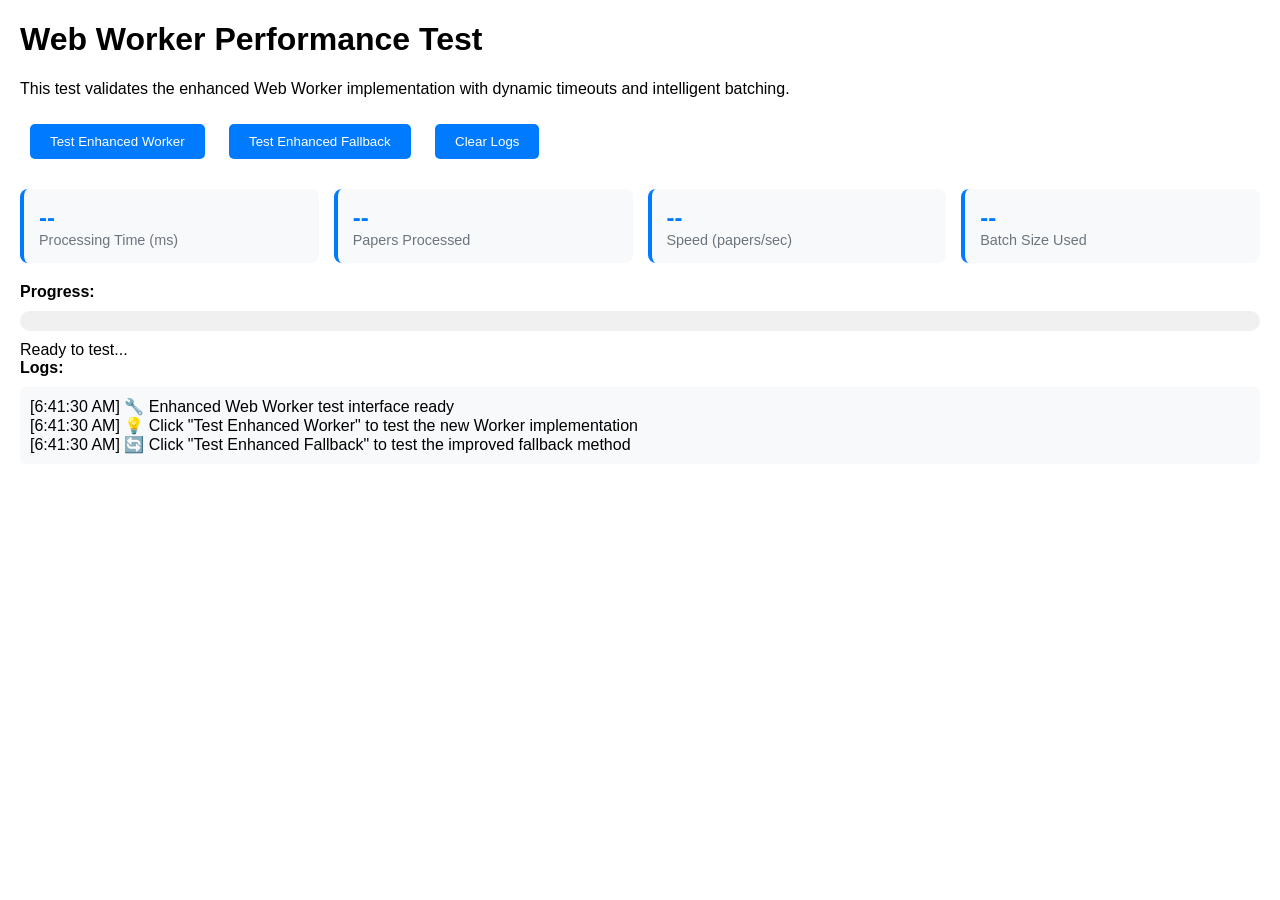
==== docs/test-worker.html @ 1670dbef "Implement comprehensive Web Worker performance optimizations Co-authored-by: xmkxabc <6680886+xmkxab" ====
<!DOCTYPE html>
<html lang="en">
<head>
    <meta charset="UTF-8">
    <meta name="viewport" content="width=device-width, initial-scale=1.0">
    <title>Worker Performance Test</title>
    <style>
        body { font-family: Arial, sans-serif; margin: 20px; }
        .progress { background: #f0f0f0; height: 20px; border-radius: 10px; margin: 10px 0; }
        .progress-bar { background: #007bff; height: 100%; border-radius: 10px; transition: width 0.3s; }
        .log { background: #f8f9fa; padding: 10px; border-radius: 5px; margin: 10px 0; max-height: 300px; overflow-y: auto; }
        button { padding: 10px 20px; margin: 10px; background: #007bff; color: white; border: none; border-radius: 5px; cursor: pointer; }
        button:hover { background: #0056b3; }
        button:disabled { background: #6c757d; cursor: not-allowed; }
        .stats { display: grid; grid-template-columns: repeat(auto-fit, minmax(200px, 1fr)); gap: 15px; margin: 20px 0; }
        .stat-card { background: #f8f9fa; padding: 15px; border-radius: 8px; border-left: 4px solid #007bff; }
        .stat-value { font-size: 1.5em; font-weight: bold; color: #007bff; }
        .stat-label { color: #6c757d; font-size: 0.9em; }
    </style>
</head>
<body>
    <h1>Web Worker Performance Test</h1>
    <p>This test validates the enhanced Web Worker implementation with dynamic timeouts and intelligent batching.</p>
    
    <div>
        <button id="testWorker" onclick="testWorker()">Test Enhanced Worker</button>
        <button id="testFallback" onclick="testFallback()">Test Enhanced Fallback</button>
        <button id="clearLogs" onclick="clearLogs()">Clear Logs</button>
    </div>

    <div class="stats">
        <div class="stat-card">
            <div class="stat-value" id="processingTime">--</div>
            <div class="stat-label">Processing Time (ms)</div>
        </div>
        <div class="stat-card">
            <div class="stat-value" id="paperCount">--</div>
            <div class="stat-label">Papers Processed</div>
        </div>
        <div class="stat-card">
            <div class="stat-value" id="processingSpeed">--</div>
            <div class="stat-label">Speed (papers/sec)</div>
        </div>
        <div class="stat-card">
            <div class="stat-value" id="batchSize">--</div>
            <div class="stat-label">Batch Size Used</div>
        </div>
    </div>
    
    <div>
        <strong>Progress:</strong>
        <div class="progress">
            <div class="progress-bar" id="progressBar" style="width: 0%"></div>
        </div>
        <div id="progressText">Ready to test...</div>
    </div>
    
    <div>
        <strong>Logs:</strong>
        <div class="log" id="logContainer"></div>
    </div>

    <script>
        let testState = {
            allPapers: new Map(),
            userPreferences: {
                workerPreferences: {
                    enableWorkers: true,
                    preferWorkerOverFallback: true,
                    timeoutStrategy: 'adaptive',
                    maxTimeoutMinutes: 5,
                    retryFailedWorkers: true,
                    adaptiveBatchSizing: true,
                    enableStuckDetection: true,
                    stuckDetectionThreshold: 30000,
                    maxRetryAttempts: 2
                }
            }
        };

        function log(message) {
            const container = document.getElementById('logContainer');
            const timestamp = new Date().toLocaleTimeString();
            container.innerHTML += `<div>[${timestamp}] ${message}</div>`;
            container.scrollTop = container.scrollHeight;
        }

        function updateProgress(text, percentage) {
            document.getElementById('progressText').textContent = text;
            document.getElementById('progressBar').style.width = percentage + '%';
        }

        function updateStats(stats) {
            if (stats.processingTime) document.getElementById('processingTime').textContent = stats.processingTime;
            if (stats.paperCount) document.getElementById('paperCount').textContent = stats.paperCount;
            if (stats.processingSpeed) document.getElementById('processingSpeed').textContent = stats.processingSpeed.toFixed(1);
            if (stats.batchSize) document.getElementById('batchSize').textContent = stats.batchSize;
        }

        function clearLogs() {
            document.getElementById('logContainer').innerHTML = '';
            updateProgress('Ready to test...', 0);
            updateStats({
                processingTime: '--',
                paperCount: '--',
                processingSpeed: '--',
                batchSize: '--'
            });
        }

        function calculateDynamicTimeout() {
            const preferences = testState.userPreferences.workerPreferences;
            const baseTimeout = 60000;
            const maxTimeout = preferences.maxTimeoutMinutes * 60 * 1000;
            const minTimeout = 30000;
            
            if (preferences.timeoutStrategy === 'fixed') {
                return Math.min(maxTimeout, baseTimeout);
            }
            
            if (preferences.timeoutStrategy === 'aggressive') {
                return Math.min(maxTimeout, baseTimeout * 0.7);
            }
            
            // Adaptive strategy (simplified for test)
            return Math.min(maxTimeout, baseTimeout * 1.2);
        }

        async function testWorker() {
            const button = document.getElementById('testWorker');
            button.disabled = true;
            
            log('🚀 Starting enhanced Worker test...');
            updateProgress('Initializing Worker...', 0);
            
            const startTime = Date.now();
            let processedPapers = 0;
            let batchSizeUsed = 0;
            
            try {
                const worker = new Worker('./json-parser-worker.js');
                const url = './data/database-2025-07.json';
                const month = '2025-07';
                
                const dynamicTimeout = calculateDynamicTimeout();
                log(`📊 Dynamic timeout calculated: ${dynamicTimeout}ms`);
                
                const config = {
                    baseBatchSize: 1000,
                    maxBatchSize: 2000,
                    minBatchSize: 100,
                    enableTimeSlicing: true
                };
                
                updateProgress('Sending data to Worker...', 10);
                worker.postMessage({ url, month, config });
                
                const timeout = setTimeout(() => {
                    worker.terminate();
                    log('❌ Worker timeout reached');
                    button.disabled = false;
                }, dynamicTimeout);
                
                worker.onmessage = function(e) {
                    const { type, papers, progress, timestamp, batchSize, totalPapers } = e.data;
                    
                    switch (type) {
                        case 'started':
                            log('✅ Worker started processing');
                            updateProgress('Worker started...', 15);
                            break;
                            
                        case 'fetch_complete':
                            log('📥 Data fetch completed');
                            updateProgress('Fetch completed, parsing JSON...', 25);
                            break;
                            
                        case 'processing_start':
                            log(`🔄 Processing started: ${totalPapers} papers, batch size: ${batchSize}`);
                            batchSizeUsed = batchSize;
                            updateProgress('Processing batches...', 30);
                            break;
                            
                        case 'heartbeat':
                            log(`💓 Heartbeat: ${e.data.processed}/${e.data.total} papers processed`);
                            break;
                            
                        case 'batch':
                            papers.forEach(paper => {
                                if (paper && paper.id && !testState.allPapers.has(paper.id)) {
                                    testState.allPapers.set(paper.id, paper);
                                }
                            });
                            processedPapers += papers.length;
                            
                            if (progress) {
                                const progressText = `Processing: ${progress.current}/${progress.total}`;
                                if (progress.processingSpeed) {
                                    log(`⚡ Speed: ${progress.processingSpeed} papers/sec`);
                                }
                                updateProgress(progressText, 30 + (progress.percentage * 0.6));
                            }
                            break;
                            
                        case 'complete':
                            clearTimeout(timeout);
                            worker.terminate();
                            
                            const totalTime = Date.now() - startTime;
                            const speed = processedPapers / (totalTime / 1000);
                            
                            log(`🎉 Worker completed successfully!`);
                            log(`📊 Total time: ${totalTime}ms`);
                            log(`📈 Papers processed: ${processedPapers}`);
                            log(`⚡ Processing speed: ${speed.toFixed(1)} papers/sec`);
                            
                            updateProgress('Completed!', 100);
                            updateStats({
                                processingTime: totalTime,
                                paperCount: processedPapers,
                                processingSpeed: speed,
                                batchSize: batchSizeUsed
                            });
                            
                            button.disabled = false;
                            break;
                            
                        case 'error':
                            clearTimeout(timeout);
                            worker.terminate();
                            log(`❌ Worker error: ${e.data.error}`);
                            updateProgress('Error occurred', 0);
                            button.disabled = false;
                            break;
                    }
                };
                
                worker.onerror = function(error) {
                    clearTimeout(timeout);
                    worker.terminate();
                    log(`💥 Worker crashed: ${error.message}`);
                    updateProgress('Worker crashed', 0);
                    button.disabled = false;
                };
                
            } catch (error) {
                log(`❌ Test failed: ${error.message}`);
                updateProgress('Test failed', 0);
                button.disabled = false;
            }
        }

        async function testFallback() {
            const button = document.getElementById('testFallback');
            button.disabled = true;
            
            log('🔄 Starting enhanced fallback test...');
            updateProgress('Starting fallback processing...', 0);
            
            const startTime = Date.now();
            
            try {
                const url = './data/database-2025-07.json';
                const response = await fetch(url);
                
                if (!response.ok) {
                    throw new Error(`HTTP error! status: ${response.status}`);
                }
                
                const contentLength = response.headers.get('content-length');
                const totalSize = contentLength ? parseInt(contentLength, 10) : 0;
                log(`📊 File size: ${(totalSize / 1024 / 1024).toFixed(1)}MB`);
                
                updateProgress('Parsing JSON...', 20);
                const papers = await response.json();
                log(`📥 Loaded ${papers.length} papers`);
                
                updateProgress('Processing with adaptive batching...', 40);
                
                // Simulate adaptive batch processing
                const adaptiveBatchSize = Math.min(500, Math.max(100, Math.floor(papers.length / 20)));
                log(`🔧 Using adaptive batch size: ${adaptiveBatchSize}`);
                
                let processedCount = 0;
                const totalBatches = Math.ceil(papers.length / adaptiveBatchSize);
                
                for (let i = 0; i < papers.length; i += adaptiveBatchSize) {
                    const batch = papers.slice(i, i + adaptiveBatchSize);
                    
                    batch.forEach(paper => {
                        if (paper && paper.id && !testState.allPapers.has(paper.id)) {
                            testState.allPapers.set(paper.id, paper);
                        }
                    });
                    
                    processedCount += batch.length;
                    const progress = (processedCount / papers.length) * 100;
                    
                    updateProgress(`Fallback processing: ${processedCount}/${papers.length}`, 40 + progress * 0.6);
                    
                    // Yield control to prevent blocking
                    await new Promise(resolve => setTimeout(resolve, 0));
                }
                
                const totalTime = Date.now() - startTime;
                const speed = processedCount / (totalTime / 1000);
                
                log(`🎉 Fallback completed successfully!`);
                log(`📊 Total time: ${totalTime}ms`);
                log(`📈 Papers processed: ${processedCount}`);
                log(`⚡ Processing speed: ${speed.toFixed(1)} papers/sec`);
                
                updateProgress('Fallback completed!', 100);
                updateStats({
                    processingTime: totalTime,
                    paperCount: processedCount,
                    processingSpeed: speed,
                    batchSize: adaptiveBatchSize
                });
                
            } catch (error) {
                log(`❌ Fallback test failed: ${error.message}`);
                updateProgress('Fallback failed', 0);
            }
            
            button.disabled = false;
        }

        // Initialize
        log('🔧 Enhanced Web Worker test interface ready');
        log('💡 Click "Test Enhanced Worker" to test the new Worker implementation');
        log('🔄 Click "Test Enhanced Fallback" to test the improved fallback method');
    </script>
</body>
</html>
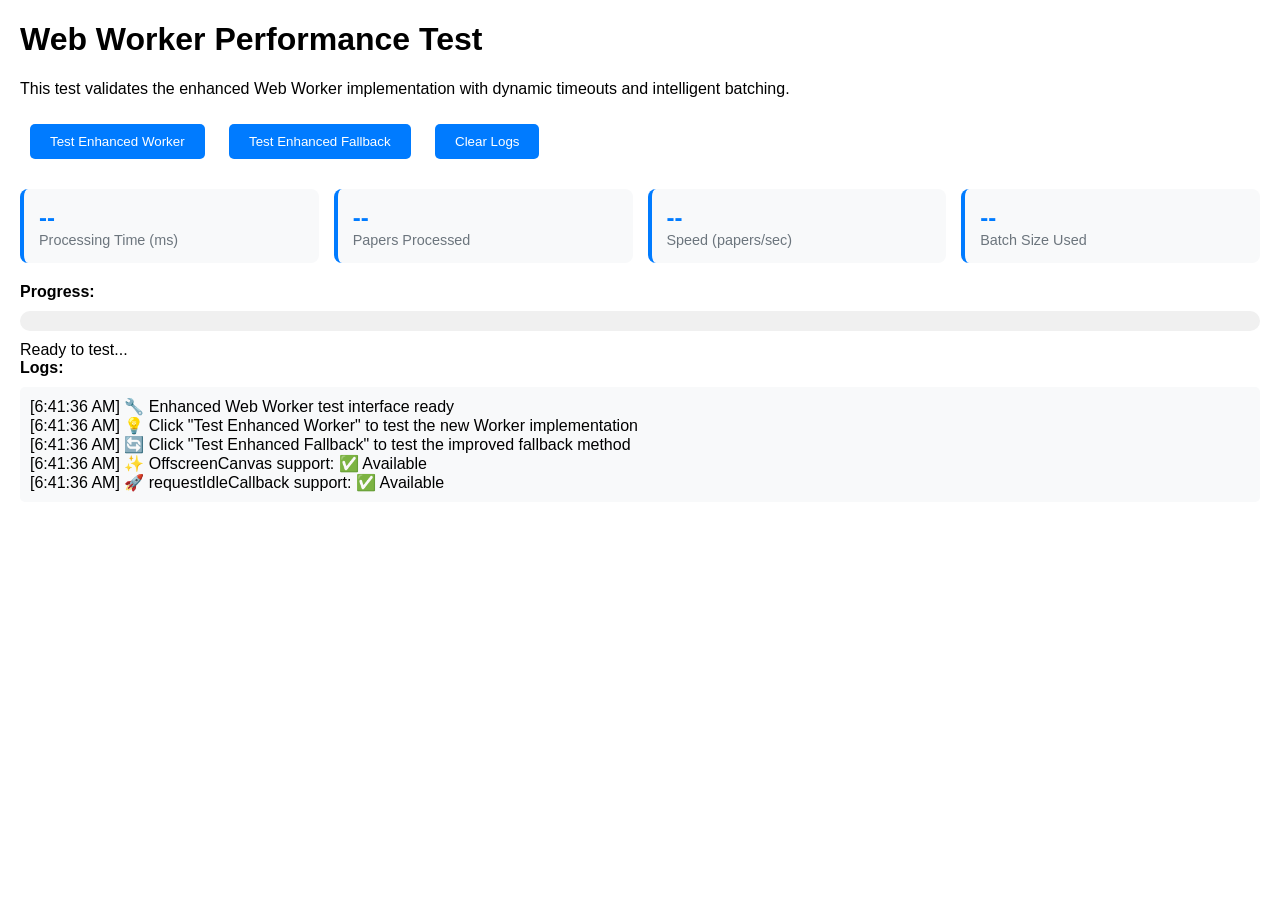
==== commit 497de8aa: "Complete Web Worker performance optimizations with OffscreenCanvas support and comprehensive testing" ====
--- a/docs/test-worker.html
+++ b/docs/test-worker.html
@@ -330,6 +330,8 @@
         log('🔧 Enhanced Web Worker test interface ready');
         log('💡 Click "Test Enhanced Worker" to test the new Worker implementation');
         log('🔄 Click "Test Enhanced Fallback" to test the improved fallback method');
+        log('✨ OffscreenCanvas support: ' + (typeof OffscreenCanvas !== 'undefined' ? '✅ Available' : '❌ Not available'));
+        log('🚀 requestIdleCallback support: ' + (typeof requestIdleCallback !== 'undefined' ? '✅ Available' : '❌ Not available'));
     </script>
 </body>
 </html>
